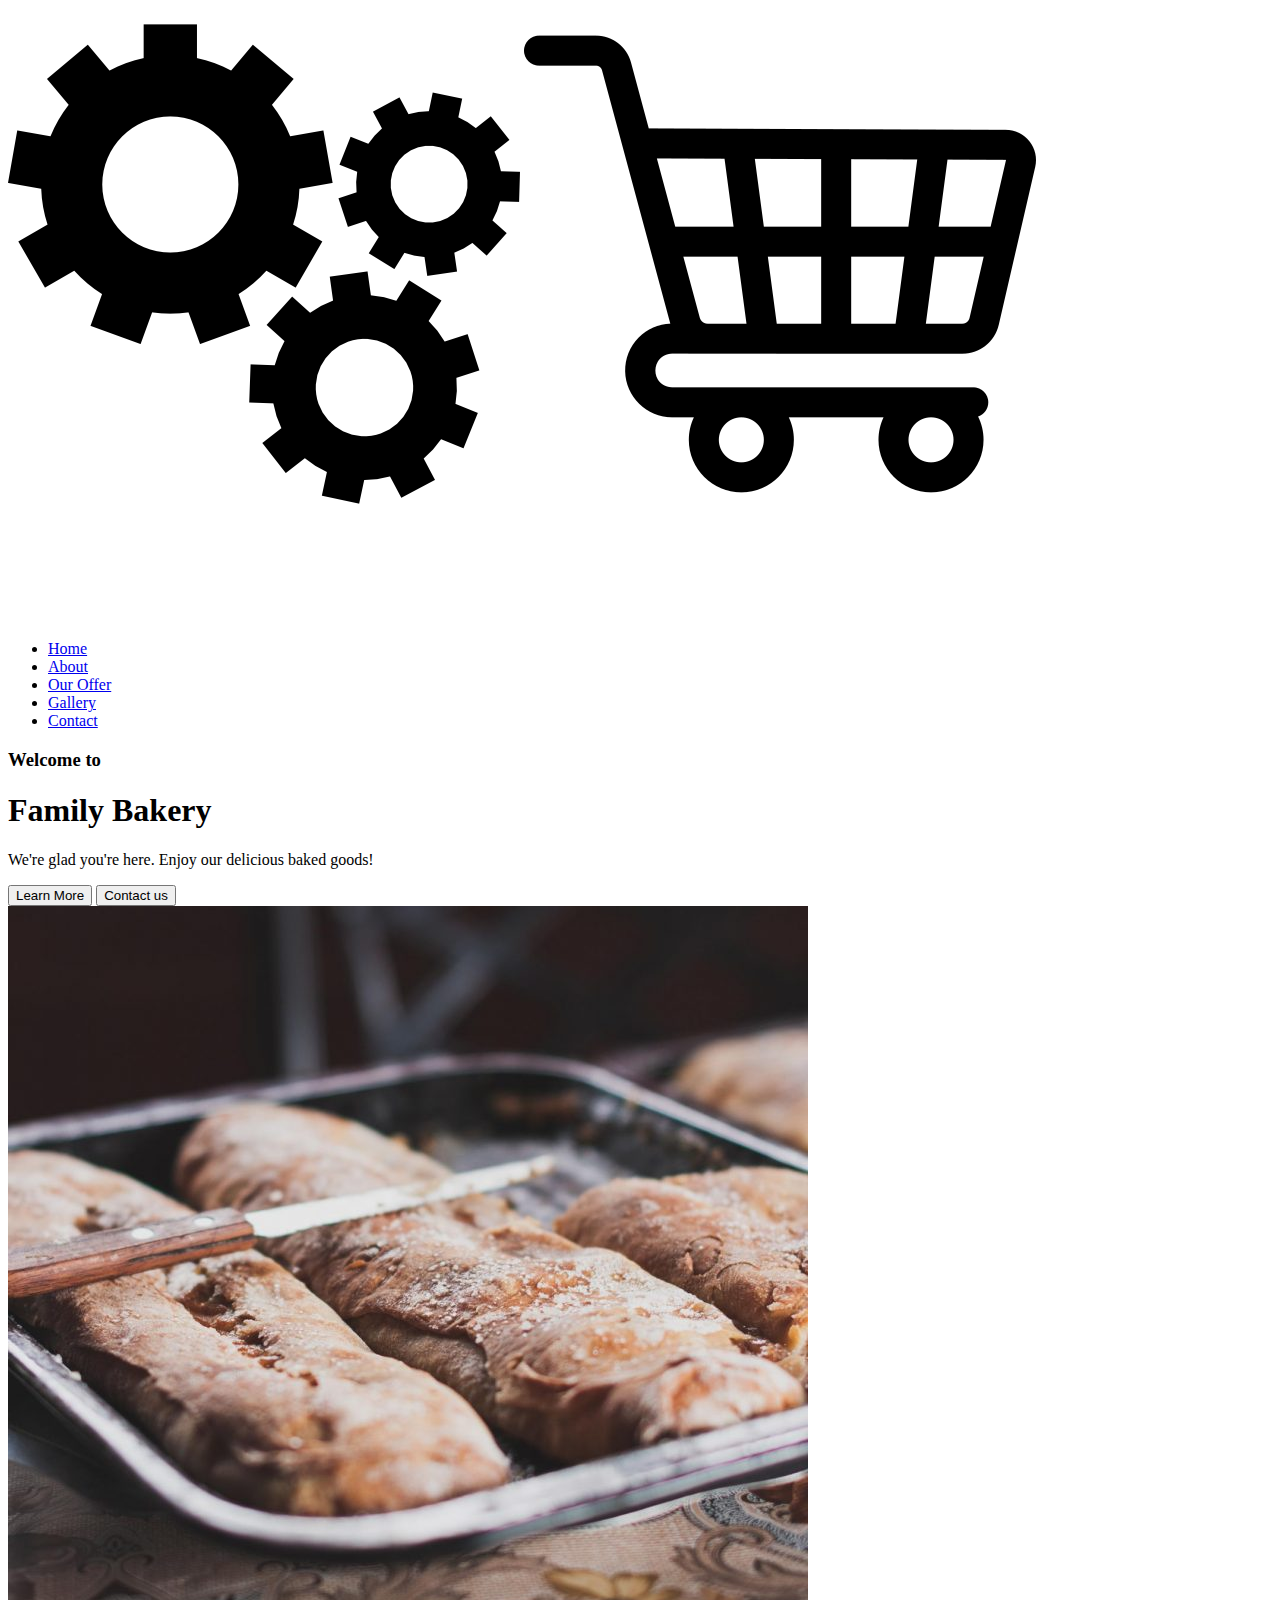
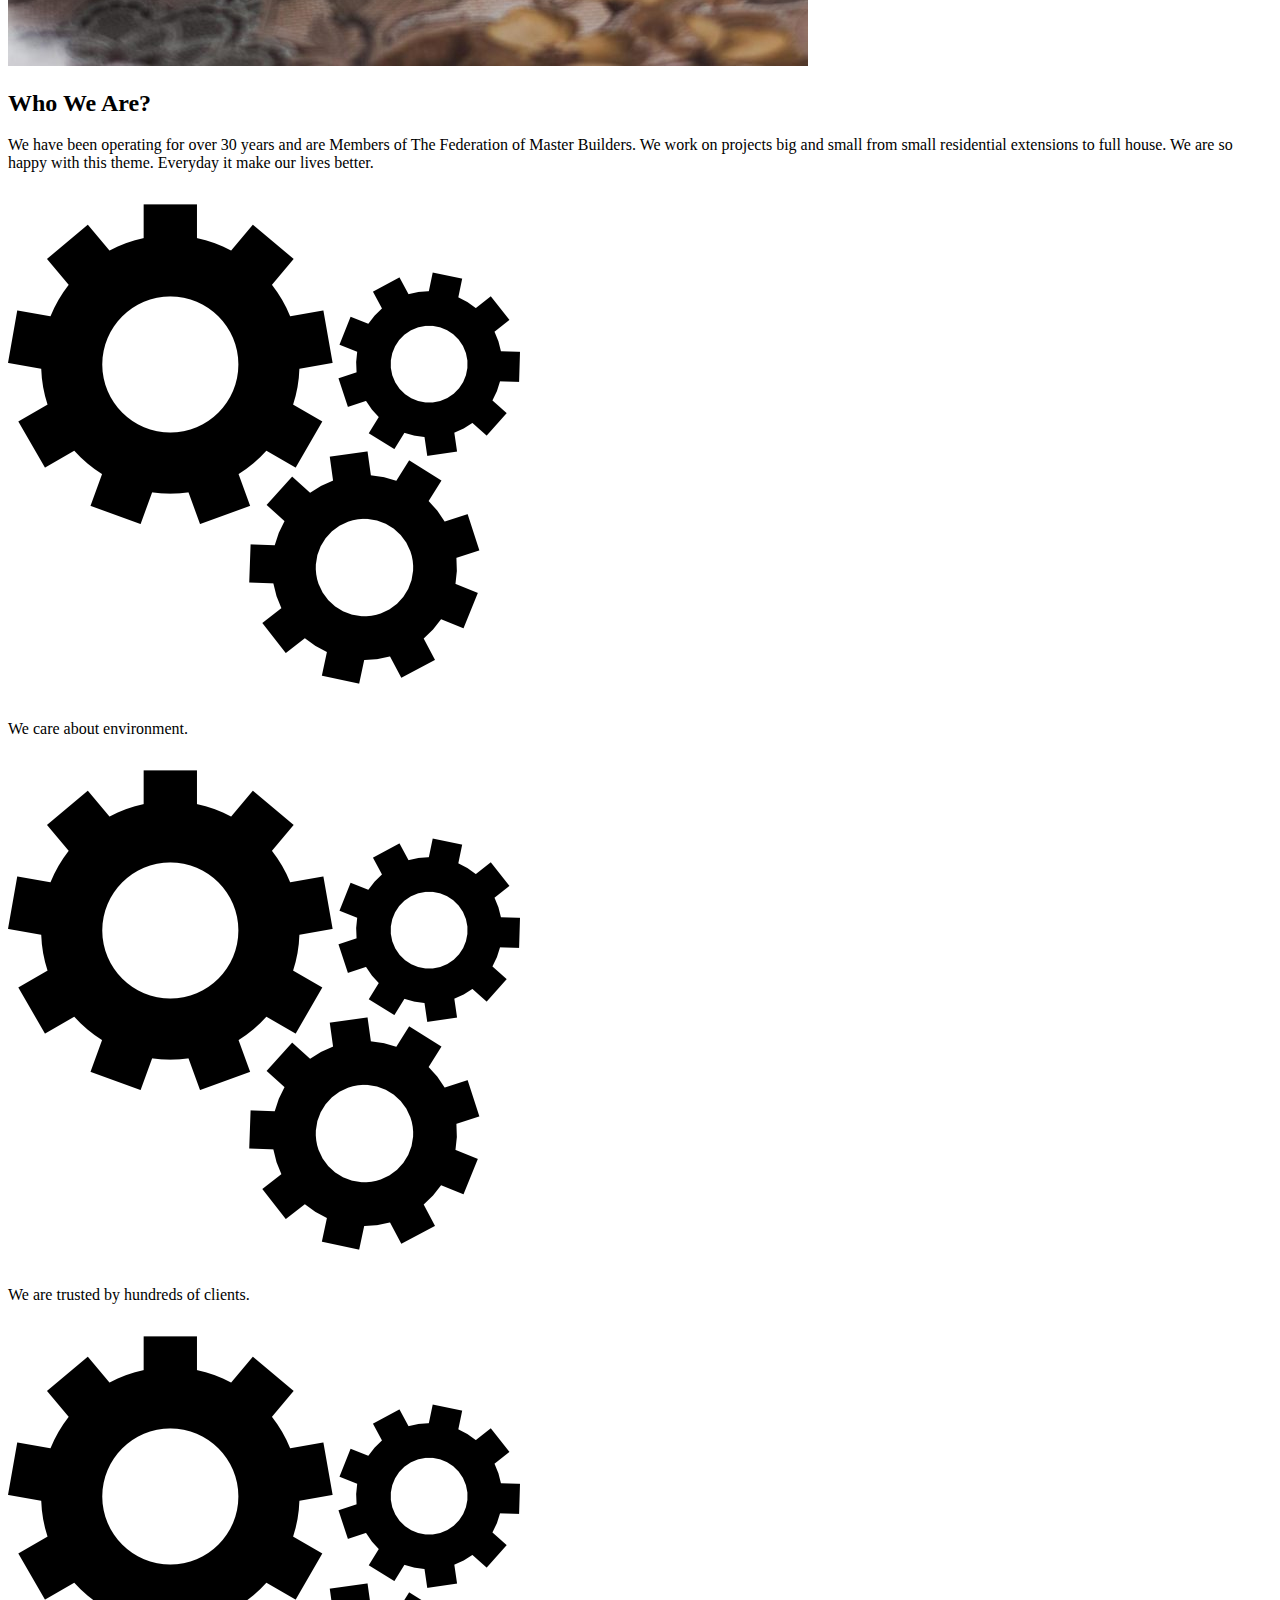
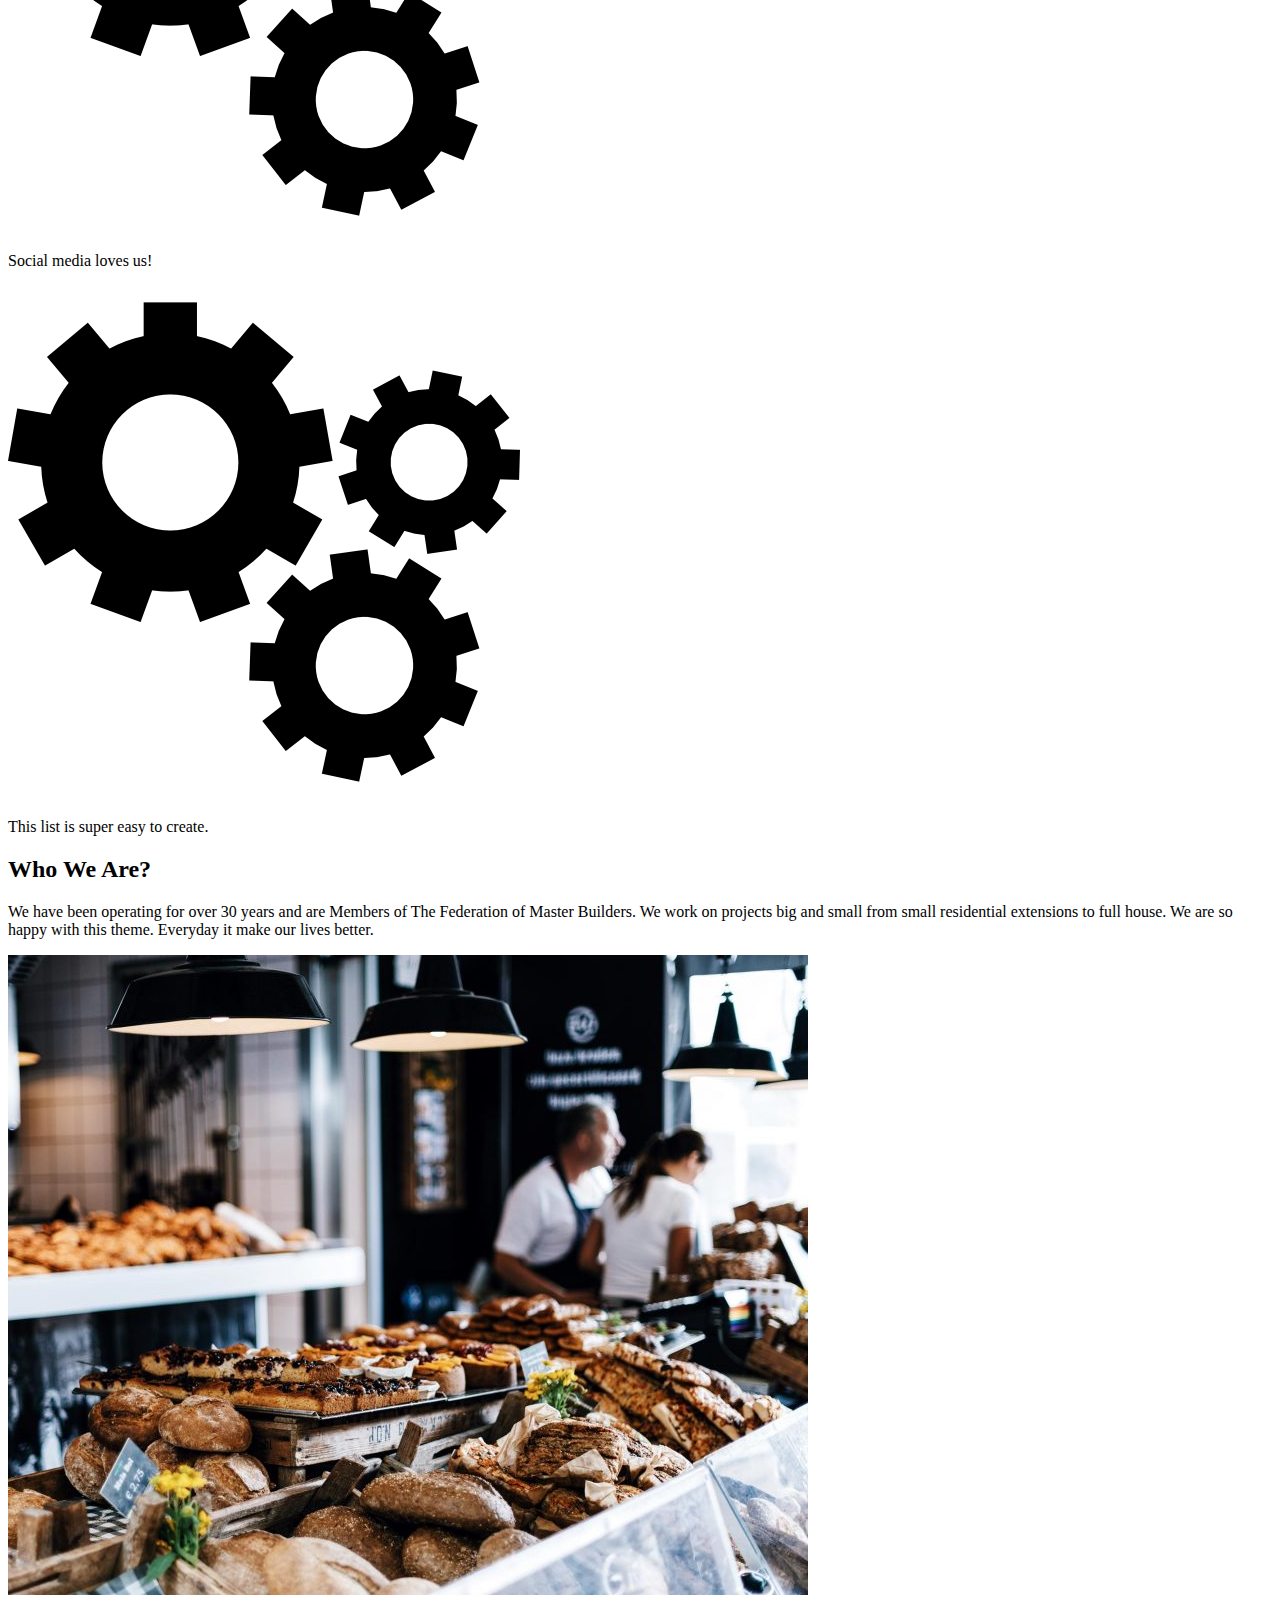
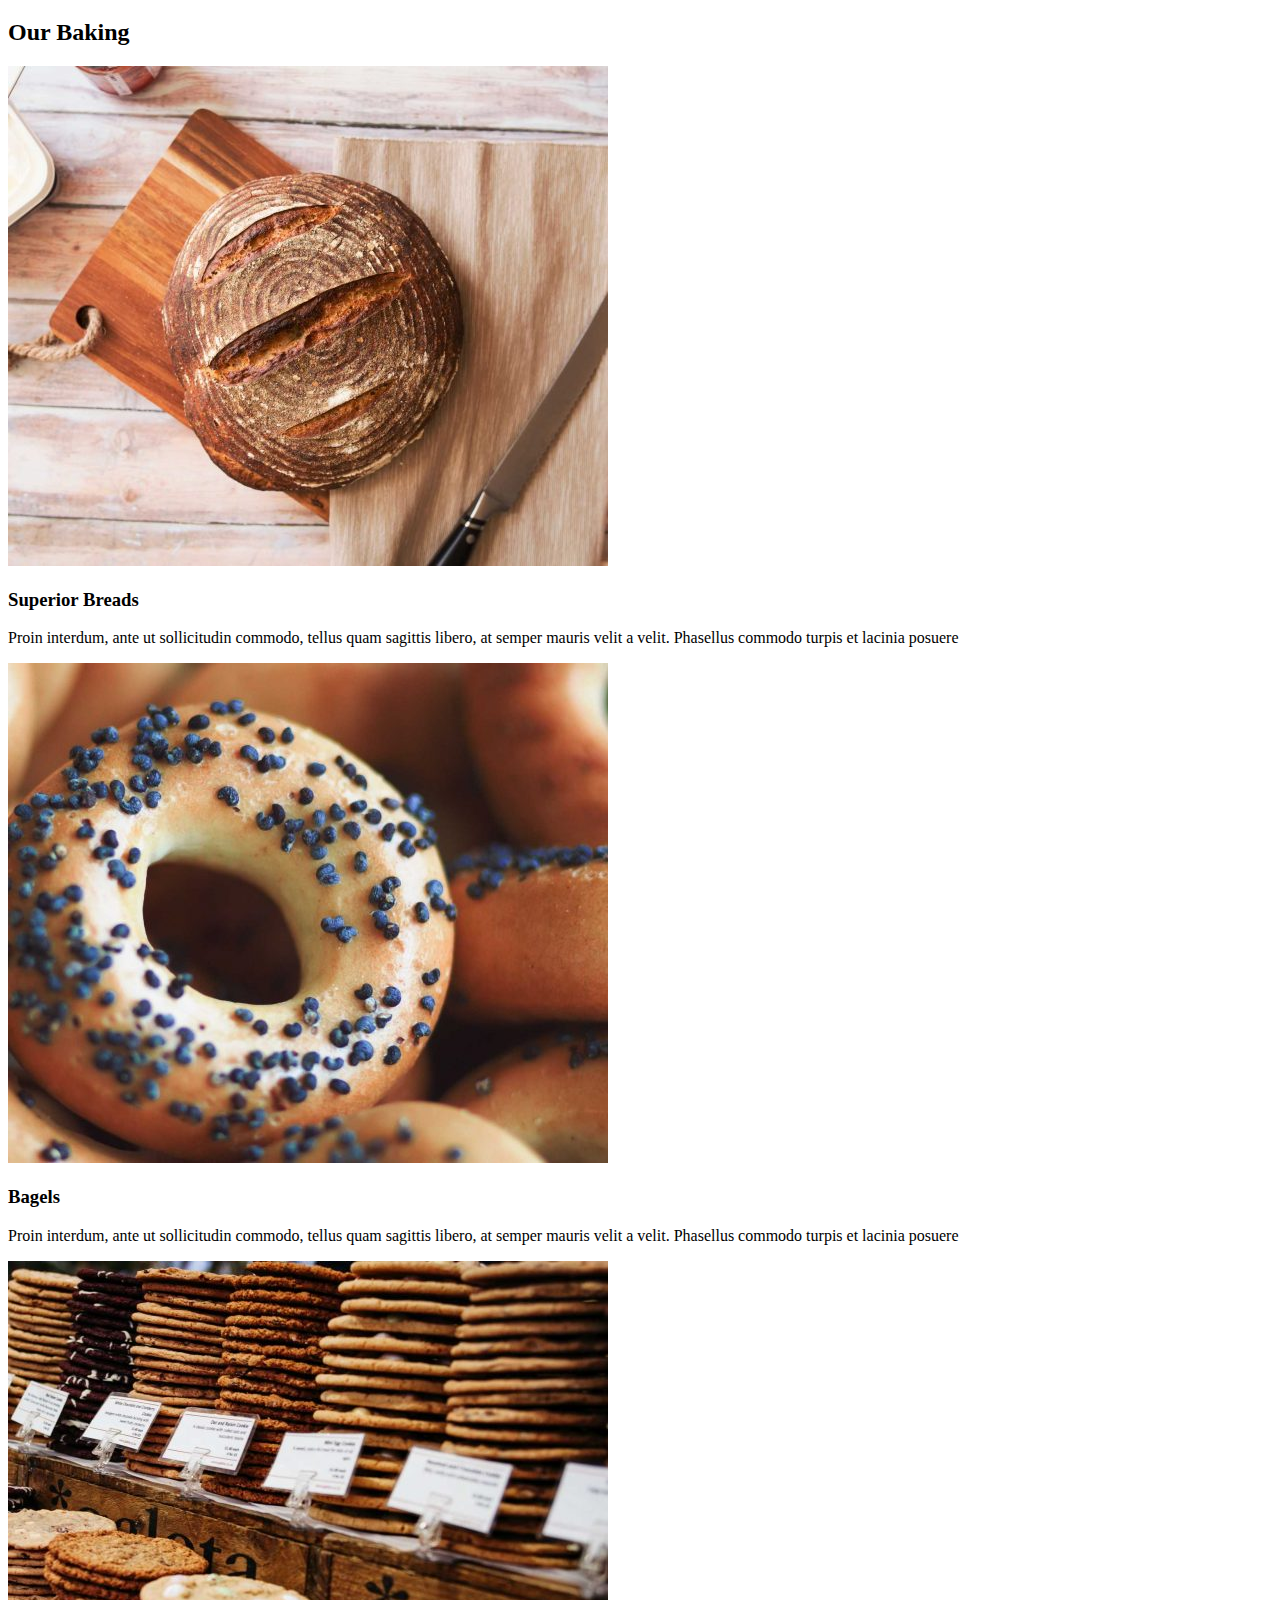
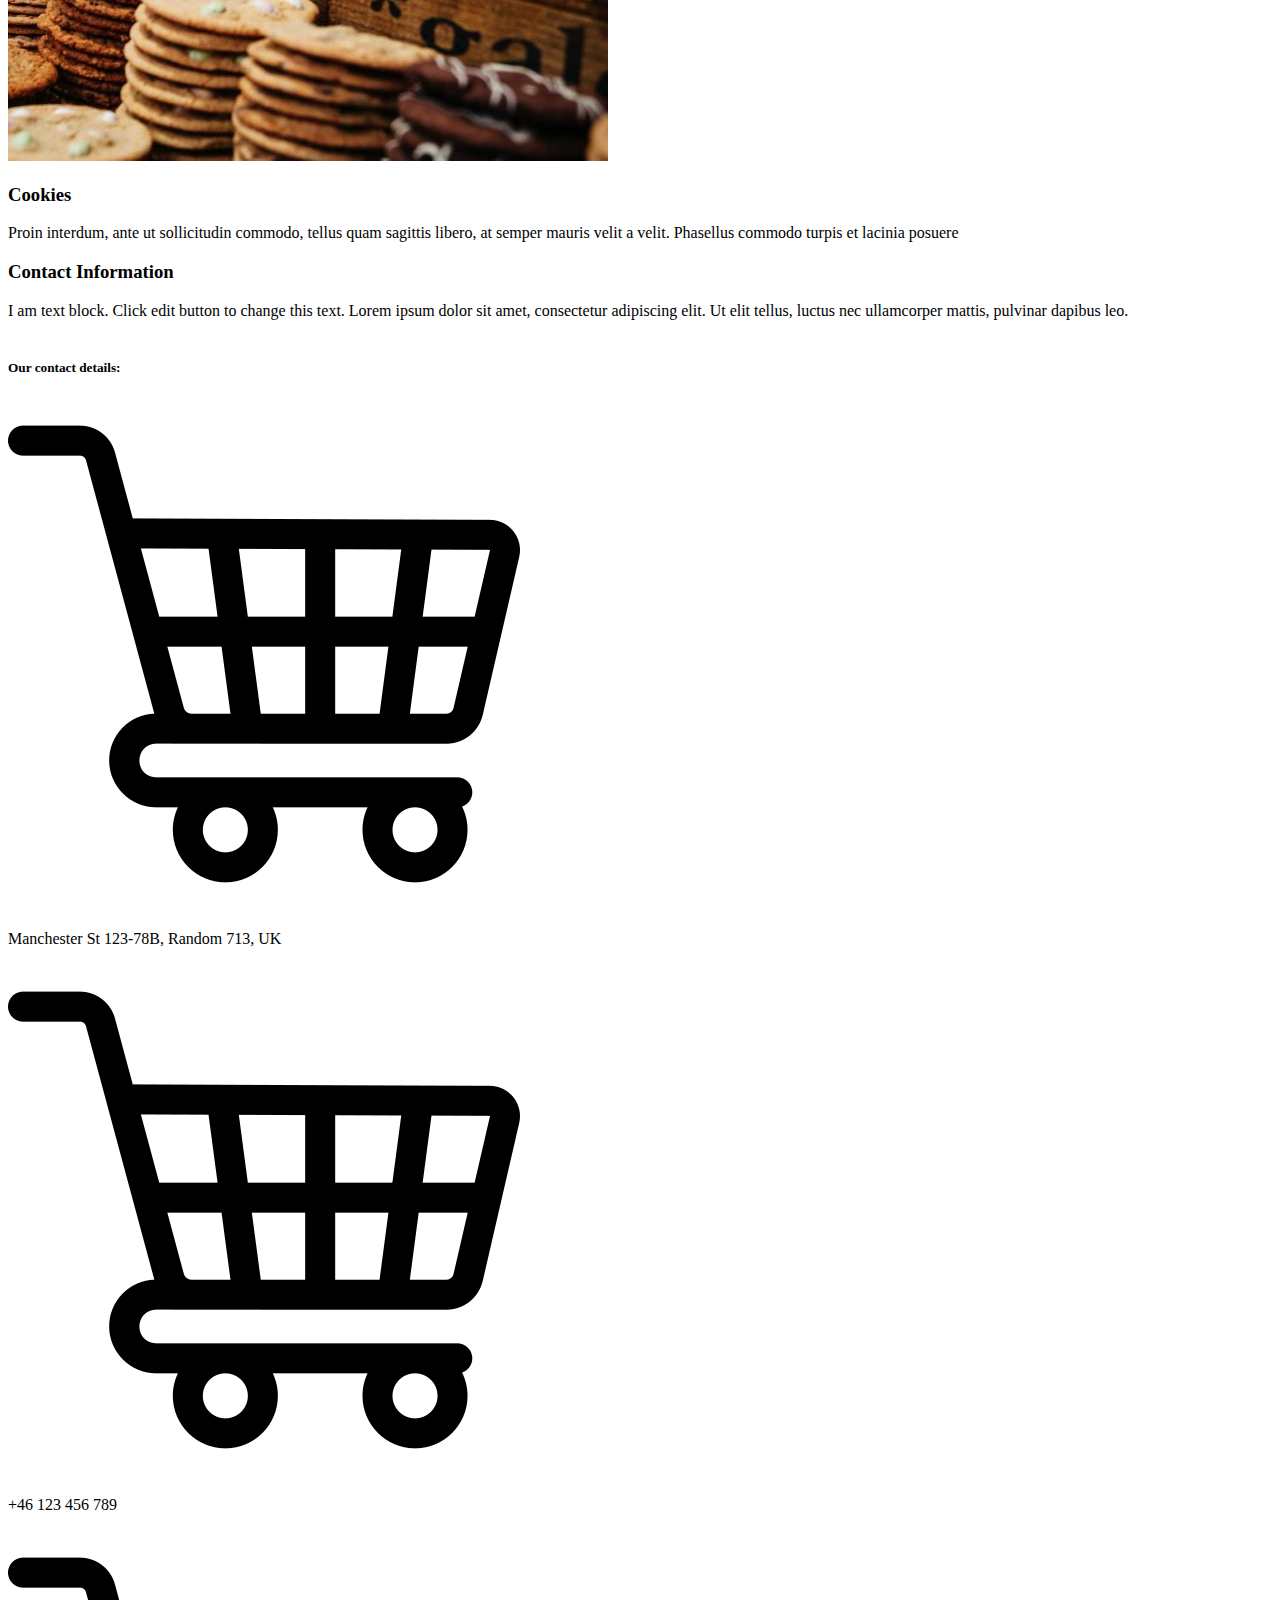
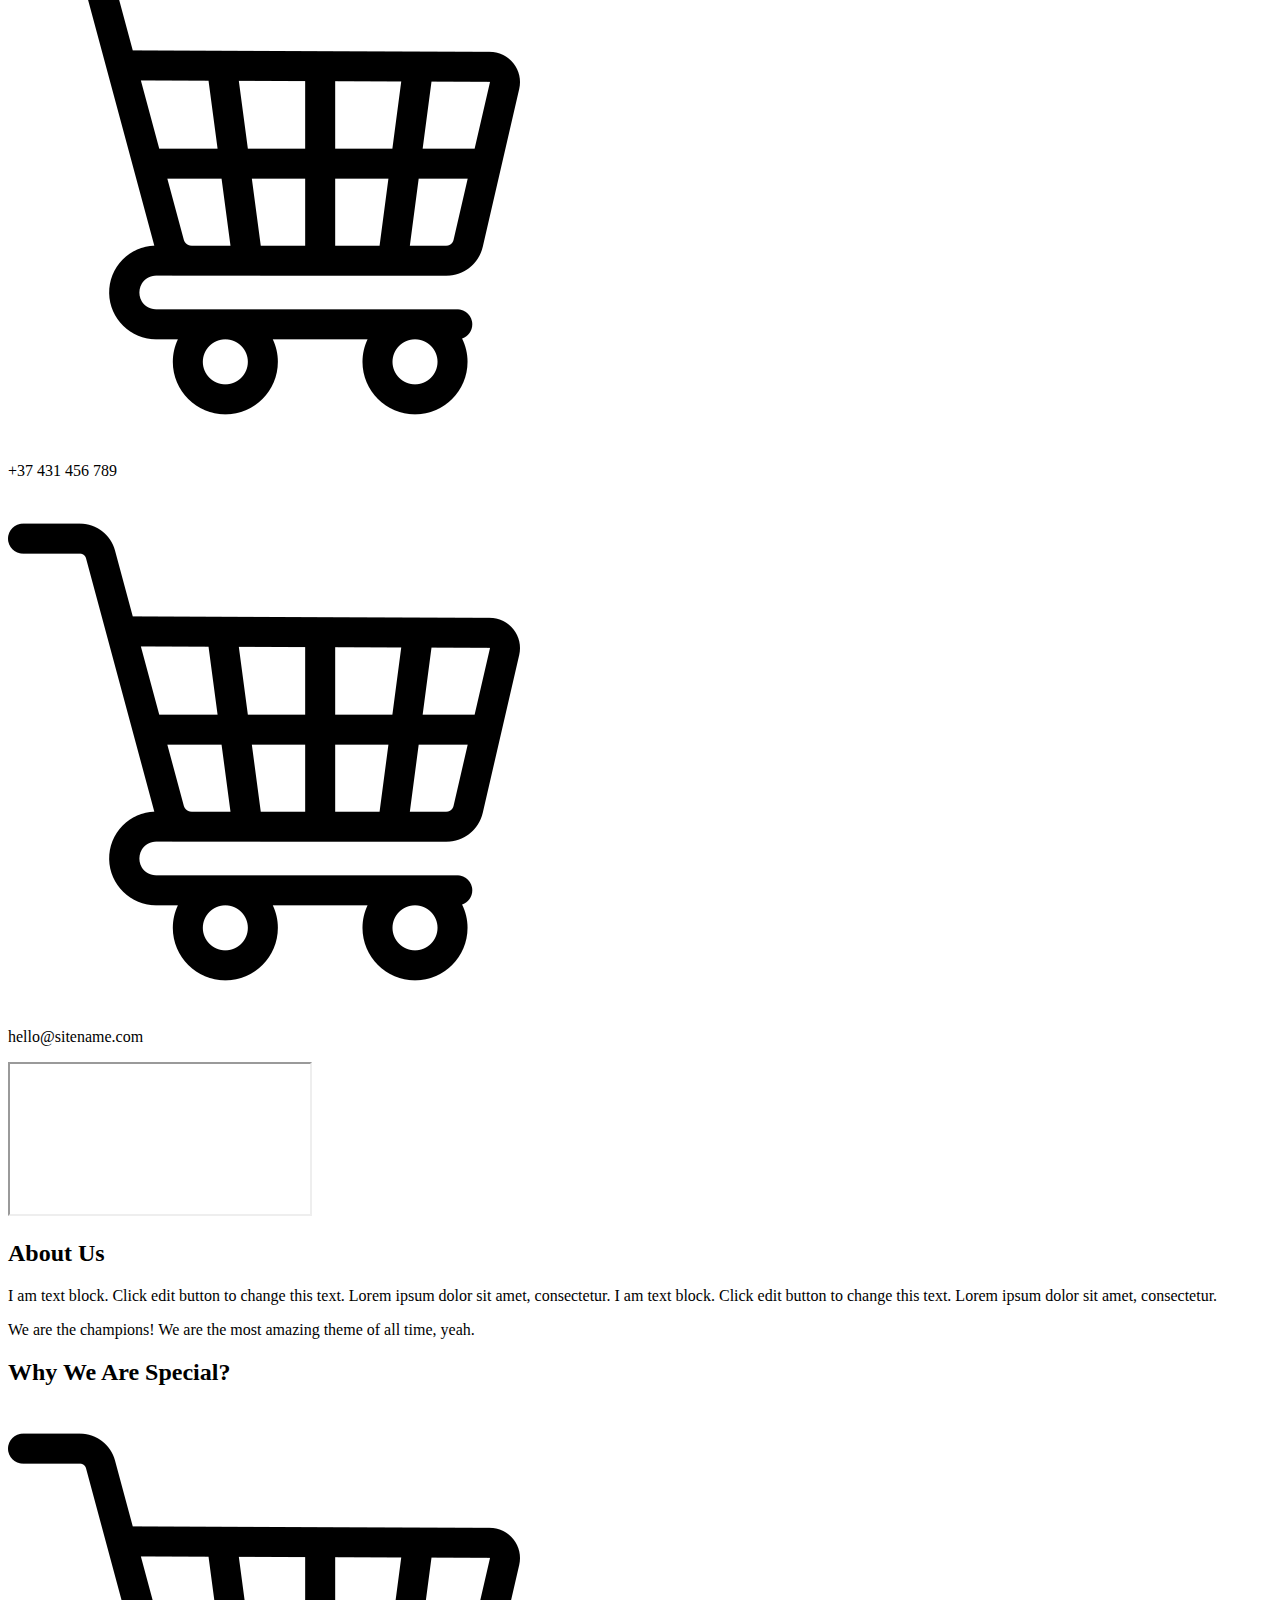
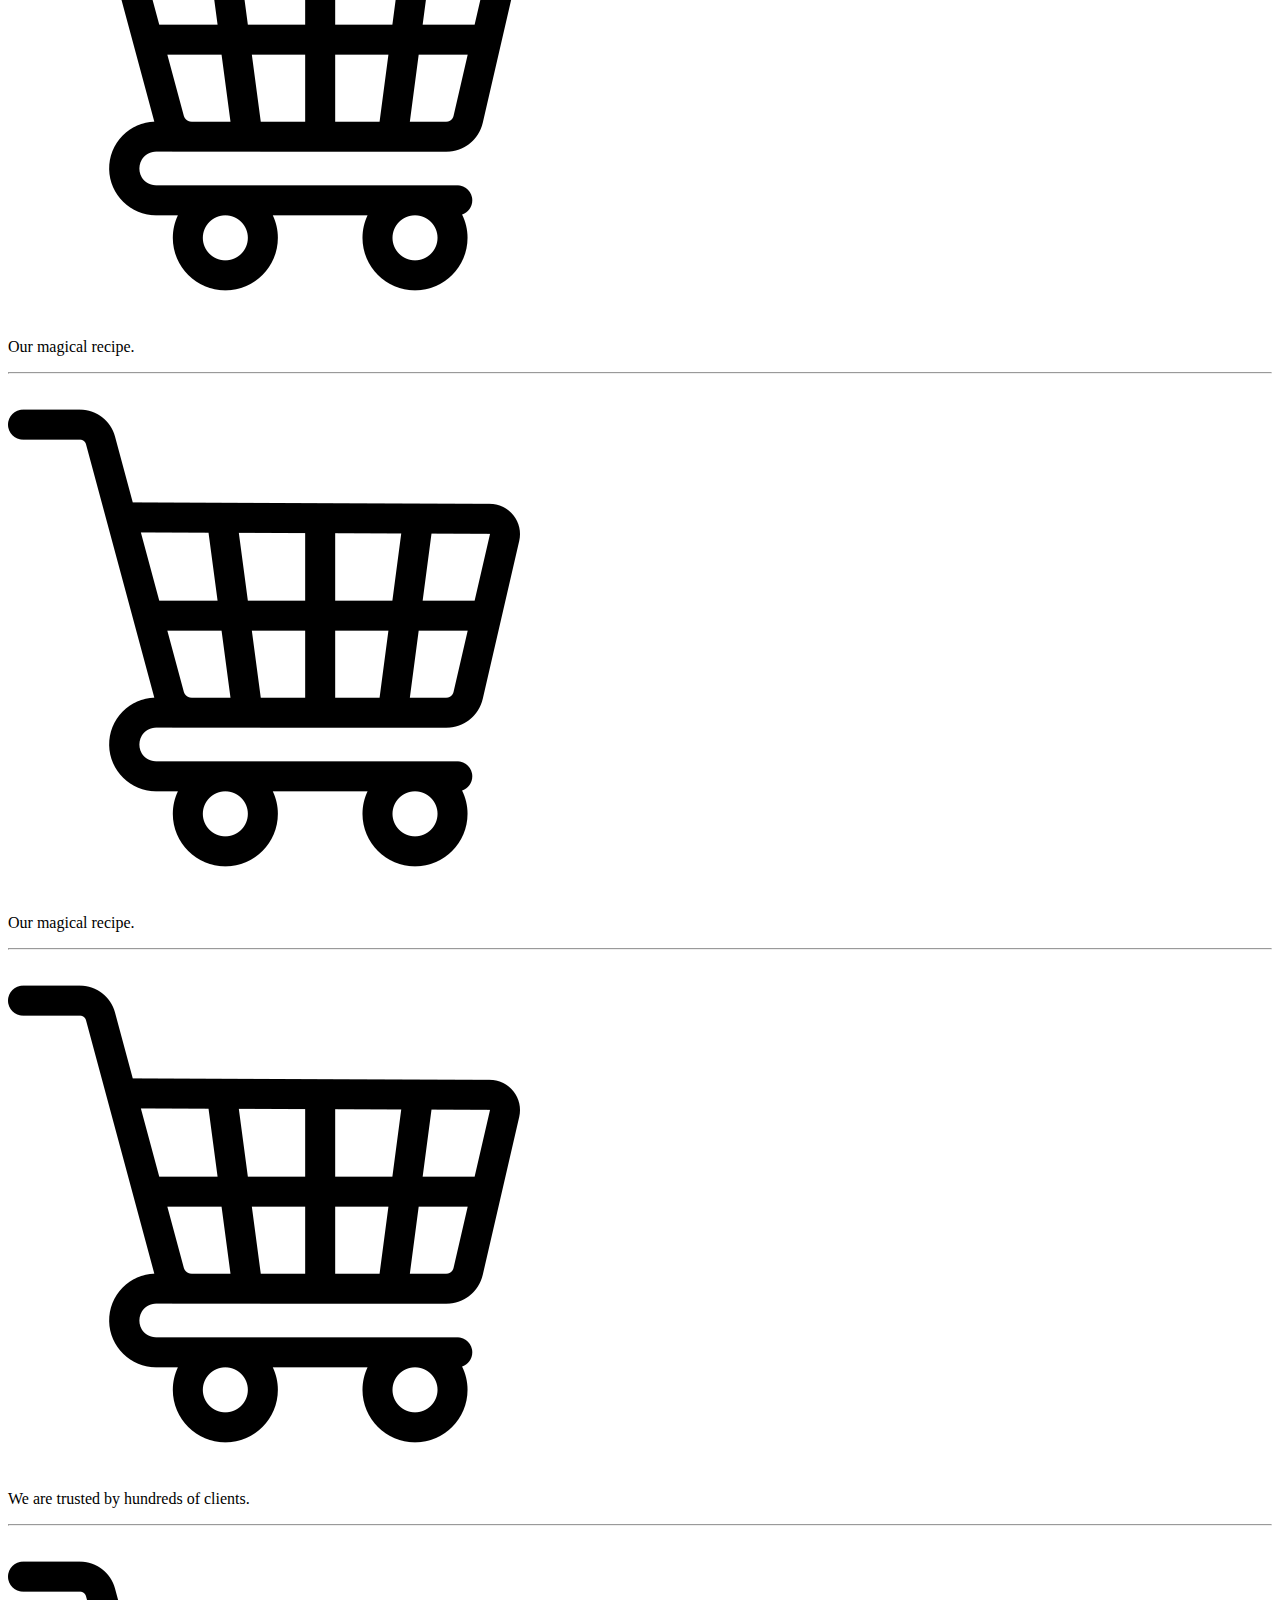
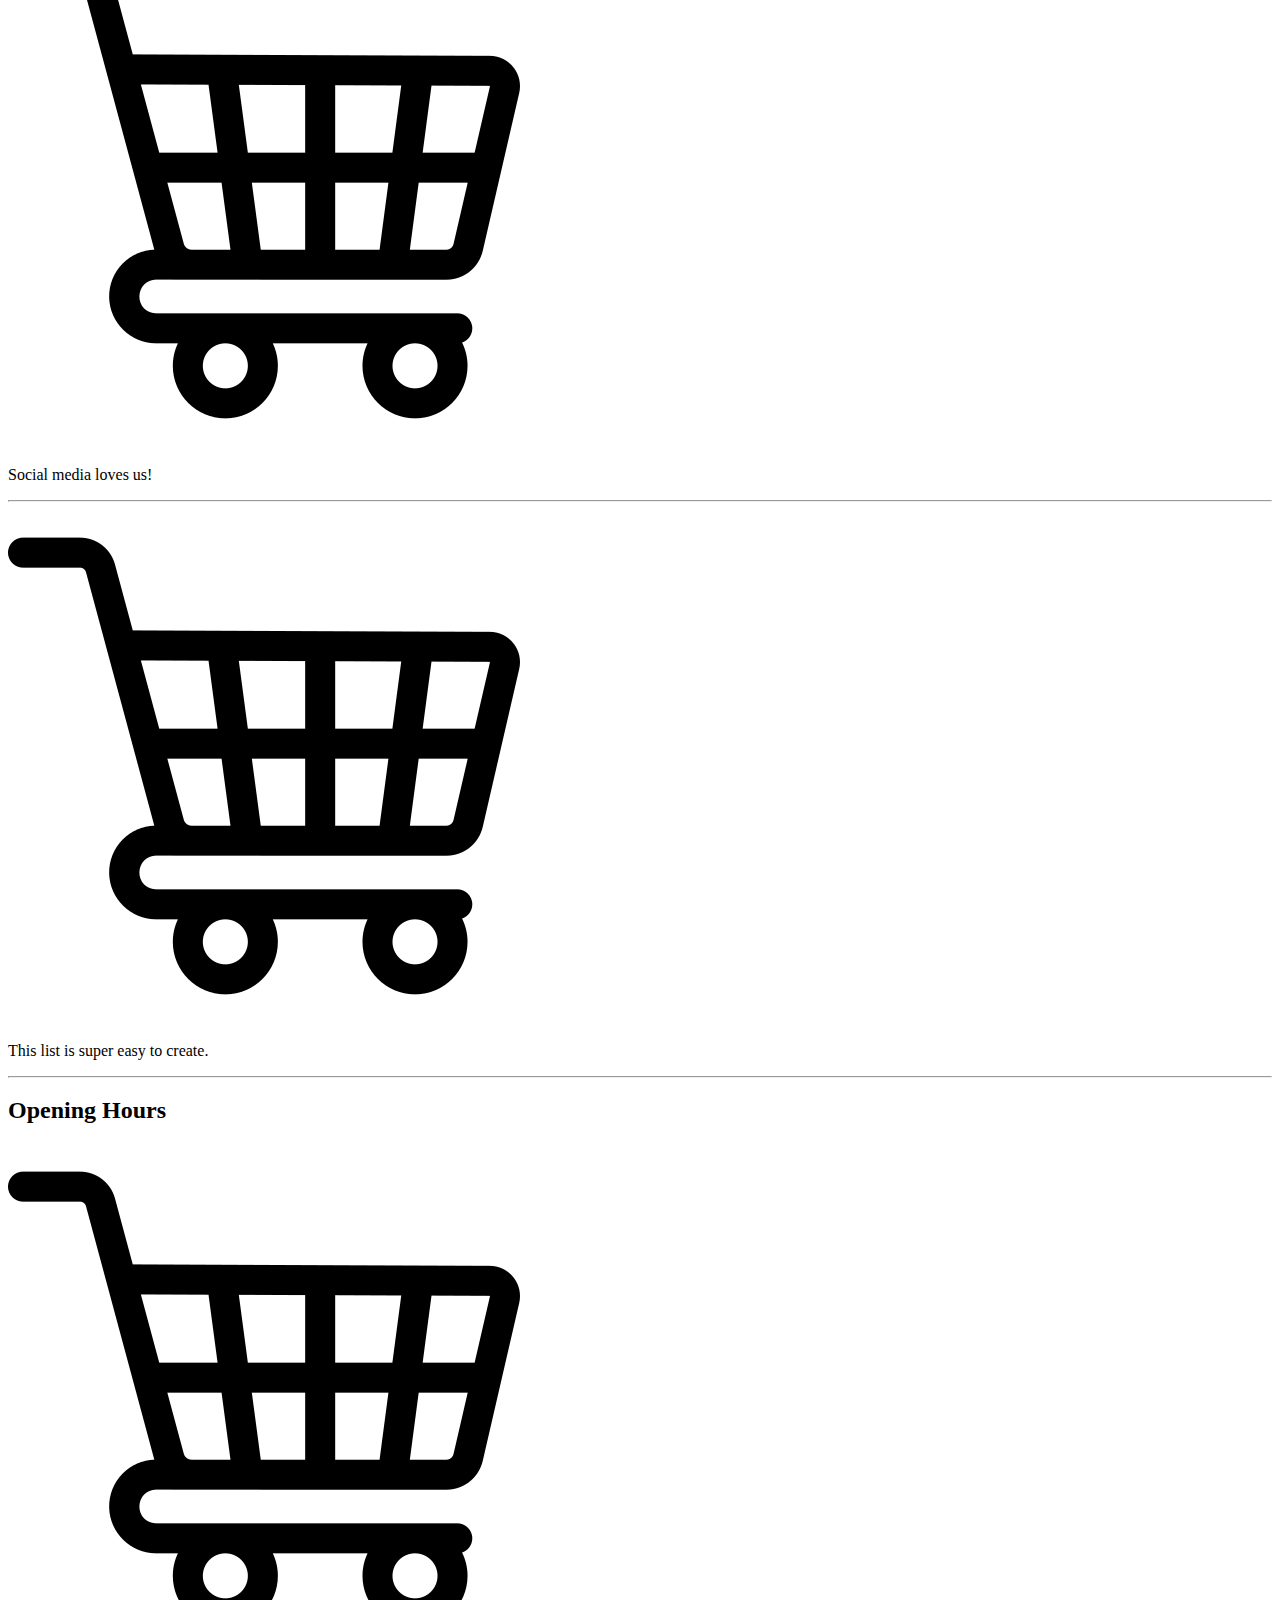
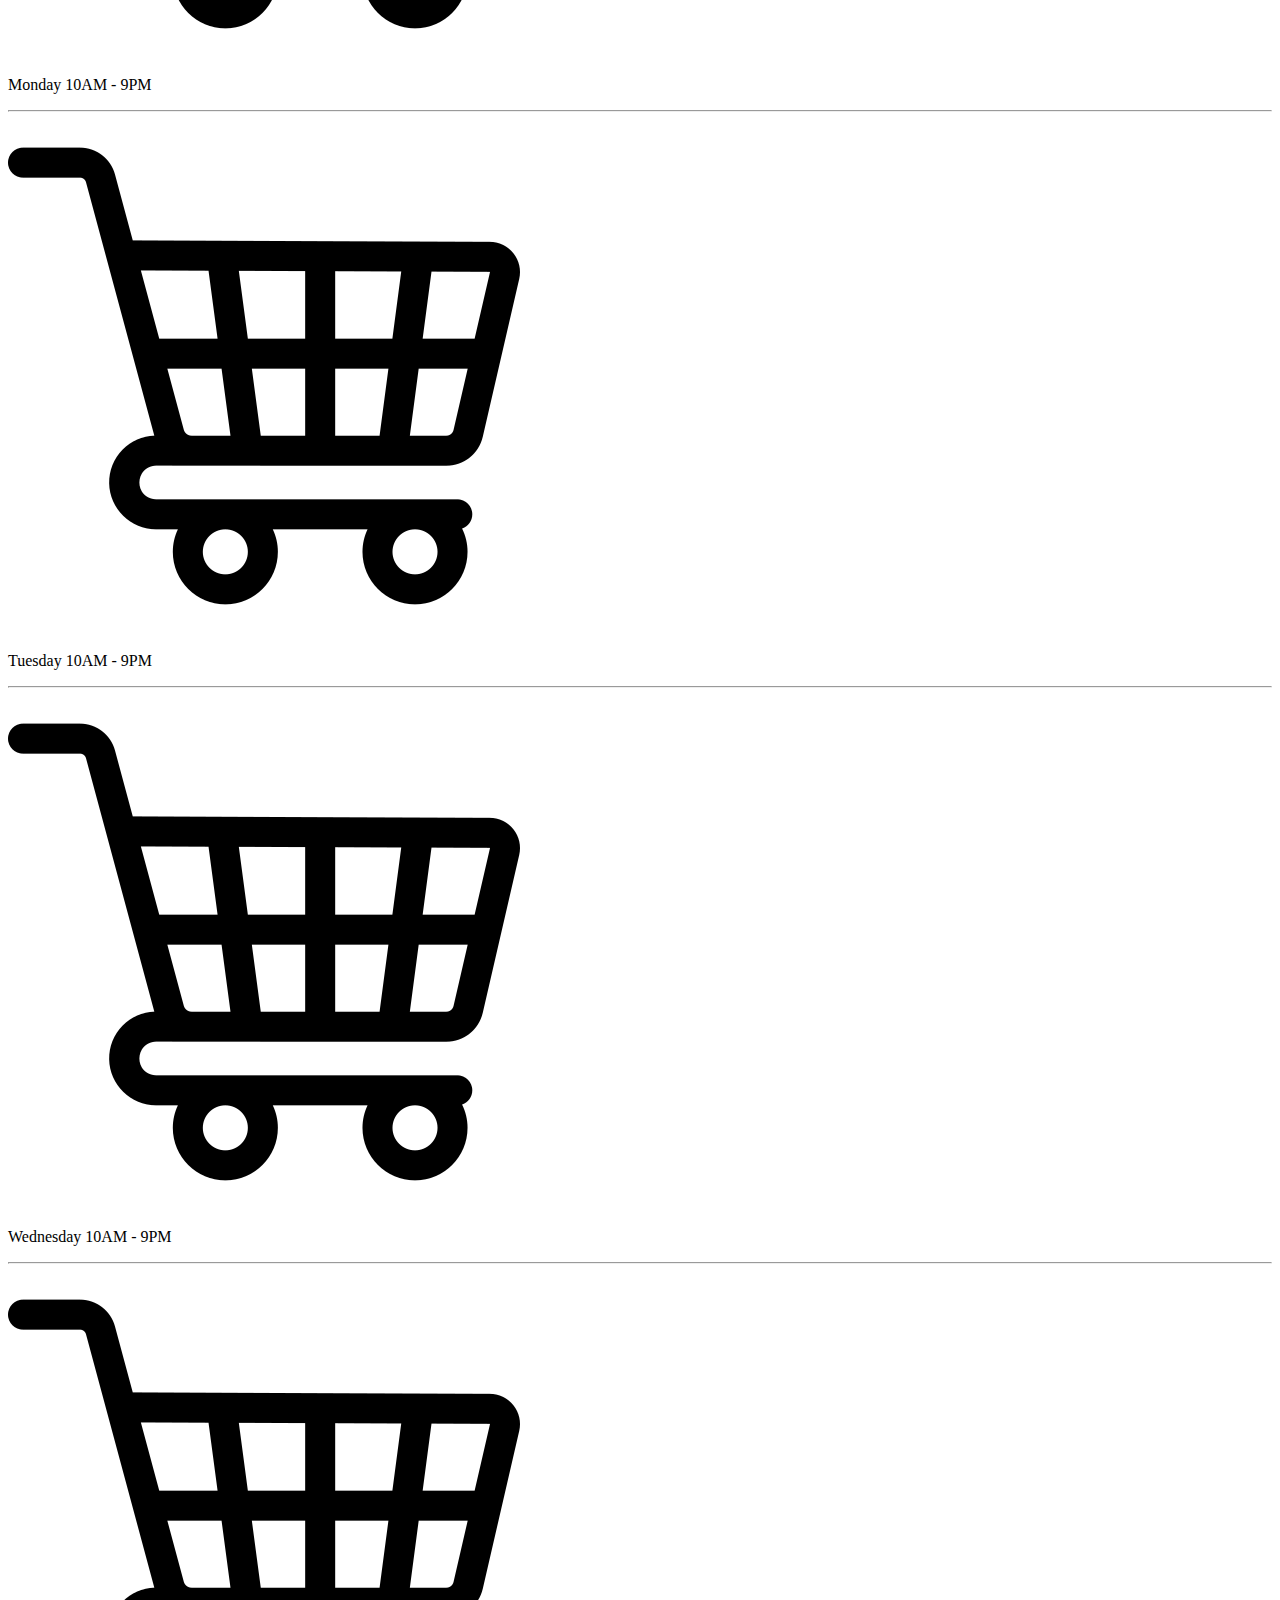
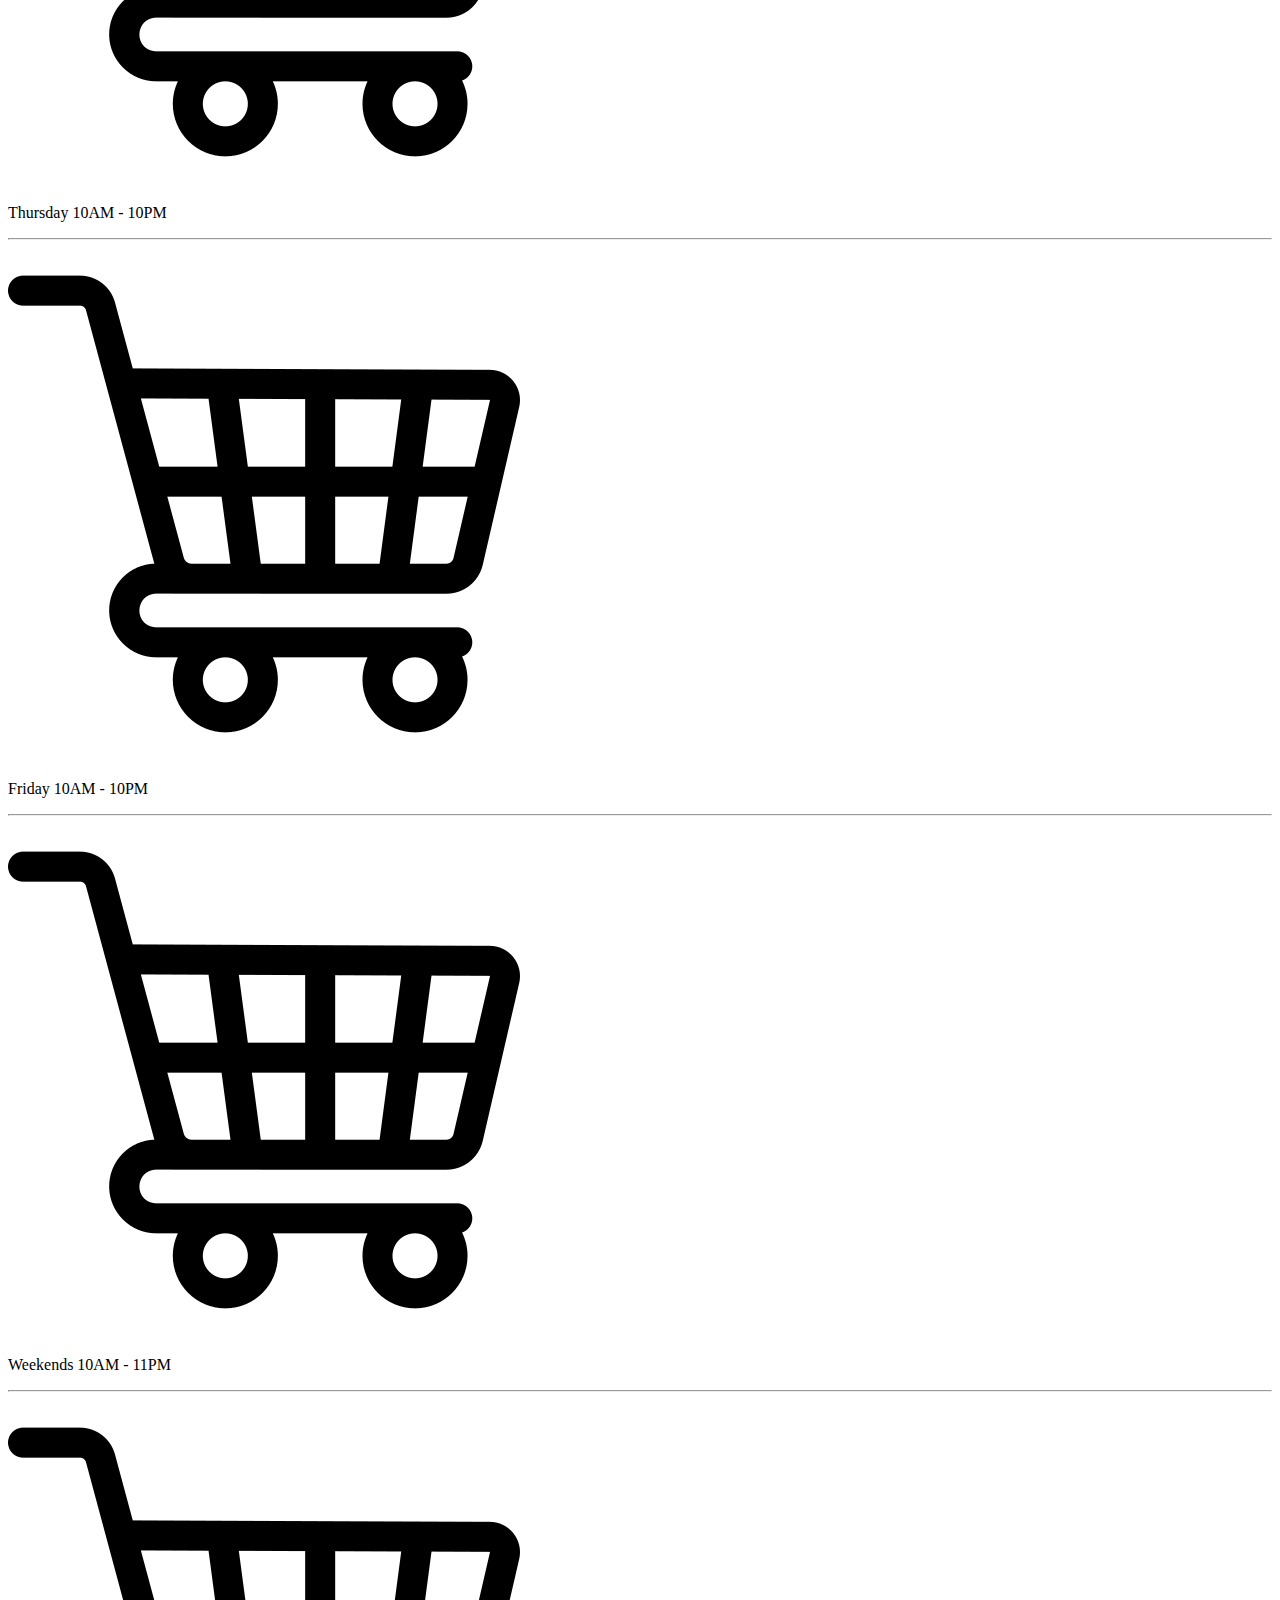
==== Bakery-Site/index.html @ 46852e01 "index.html created" ====
<!DOCTYPE html>
<html>
    <head>
        <meta charset="UTF-8">
        <link rel="stylesheet" href="https://cdnjs.cloudflare.com/ajax/libs/font-awesome/6.5.2/css/all.min.css" integrity="sha512-SnH5WK+bZxgPHs44uWIX+LLJAJ9/2PkPKZ5QiAj6Ta86w+fsb2TkcmfRyVX3pBnMFcV7oQPJkl9QevSCWr3W6A==" crossorigin="anonymous" referrerpolicy="no-referrer" />
        <link rel="preconnect" href="https://fonts.googleapis.com">
        <link rel="preconnect" href="https://fonts.gstatic.com" crossorigin>
        <link href="https://fonts.googleapis.com/css2?family=Alegreya+Sans:ital,wght@0,100;0,300;0,400;0,500;0,700;0,800;0,900;1,100;1,300;1,400;1,500;1,700;1,800;1,900&family=Alegreya:ital,wght@0,400..900;1,400..900&display=swap" rel="stylesheet">
        <link rel="preconnect" href="https://fonts.googleapis.com">
        <link rel="preconnect" href="https://fonts.gstatic.com" crossorigin>
        <link href="https://fonts.googleapis.com/css2?family=Alegreya:ital,wght@0,400..900;1,400..900&display=swap" rel="stylesheet">
        <link rel="stylesheet" type="text/css" href="style.css">
    </head>
    <body>
        
        <div class="settings">
            <img src="Images/mechanical-gears-.png" alt="settings">
            <img src="Images/shopping-cart.png" alt="">
        </div>
        <div class="navbar">
            <img src="Images/bakery-light-1.png" alt="Bakery logo">
            <ul>
                <li><a href="#">Home</a></li>
                <li><a href="#about_section">About</a></li>
                <li><a href="#content_section">Our Offer</a></li>
                <li><a href="#baking_section">Gallery</a></li>
                <li><a href="#contact_section">Contact</a></li>
            </ul>
        </div>
        <div class="welcome">
            <h3>Welcome to</h3>
            <h1>Family Bakery</h1>
            <p>We're glad you're here. Enjoy our delicious baked goods!</p>
            <div class="buttons">
                <button>Learn More</button>
                <button>Contact us</button>
            </div>
        </div>

    <div class="parent">
        <div class="container1" id="about_section">
            <img src="Images/alexandru-stavrica-170390-800x760.jpg" alt="photo1">
            <div class="divWhoWeAre">
                <h2>Who We Are?</h2>
                <p>
                    We have been operating for over 30 years and are Members of The Federation of Master Builders. We work on projects big and small from small residential extensions to full house. We are so happy with this theme. Everyday it make our lives better.
                </p>
                <div class="divWhoWeAre_list">
                    <img src="Images/mechanical-gears-.png" alt="">
                    <p>We care about environment.</p>
                </div>
                <div class="divWhoWeAre_list">
                    <img src="Images/mechanical-gears-.png" alt="">
                    <p>We are trusted by hundreds of clients.</p>
                </div>
                <div class="divWhoWeAre_list">
                    <img src="Images/mechanical-gears-.png" alt="">
                    <p>Social media loves us!</p>
                </div>
                <div class="divWhoWeAre_list">
                    <img src="Images/mechanical-gears-.png" alt="">
                    <p>This list is super easy to create.</p>
                </div>
            </div>
        </div>
        
    </div>
    
    <div class="parent">
        <div class="container1">
            <div class="divWhoWeAre">
                <h2>Who We Are?</h2>
                <p>
                    We have been operating for over 30 years and are Members of The Federation of Master Builders. We work on projects big and small from small residential extensions to full house. We are so happy with this theme. Everyday it make our lives better.
                </p>
            </div>
            <img src="Images/full-2-800x640.jpg" alt="photo2">                      
        </div>
    </div>


    <div class="ourBaking" id="baking_section">
        <h2>Our Baking</h2>

        <div class="container">
            <img src="Images/photo1.jpg" alt="">
            <h3>Superior Breads</h3>
            <p>Proin interdum, ante ut sollicitudin commodo, tellus quam sagittis libero, at semper mauris velit a velit. Phasellus commodo turpis et lacinia posuere</p>
        </div>
        <div class="container">
            <img src="Images/photo2.jpg" alt="">
            <h3>Bagels</h3>
            <p>Proin interdum, ante ut sollicitudin commodo, tellus quam sagittis libero, at semper mauris velit a velit. Phasellus commodo turpis et lacinia posuere</p>
        </div>
        <div class="container">
            <img src="Images/photo3.jpg" alt="">
            <h3>Cookies</h3>
            <p>Proin interdum, ante ut sollicitudin commodo, tellus quam sagittis libero, at semper mauris velit a velit. Phasellus commodo turpis et lacinia posuere</p>
        </div>
    </div>

    <div class="contactContainer" id="contact_section">
        <div class="contacvtInformation">
            <h3>Contact Information</h3>
            <p style="margin-bottom: 40px;">I am text block. Click edit button to change this text. Lorem ipsum dolor sit amet, consectetur adipiscing elit. Ut elit tellus, luctus nec ullamcorper mattis, pulvinar dapibus leo.</p>
            <h5>Our contact details:</h5>

            <div class="contactDetails">
                <img src="Images/shopping-cart.png" alt="">
                <p>Manchester St 123-78B, Random 713, UK</p>
            </div>

            <div class="contactDetails">
                <img src="Images/shopping-cart.png" alt="">
                <p>+46 123 456 789</p>
            </div>
            
            <div class="contactDetails">
                <img src="Images/shopping-cart.png" alt="">
                <p>+37 431 456 789</p>
            </div>

            <div class="contactDetails">
                <img src="Images/shopping-cart.png" alt="">
                <p>hello@sitename.com</p>
            </div>
        </div>
        <iframe src="https://www.google.com/maps/embed?pb=!1m14!1m8!1m3!1d9524.362081248702!2d-2.2704474!3d53.4647398!3m2!1i1024!2i768!4f13.1!3m3!1m2!1s0x487bae03133a6f77%3A0x57f1e72a0a0d51ab!2s123%20Manchester%20St%2C%20Old%20Trafford%2C%20Stretford%2C%20Manchester%2C%20UK!5e0!3m2!1sen!2suk!4v1640742155375!5m2!1sen!2suk" 
            allowfullscreen="" loading="lazy"></iframe>
    </div>

    <div class="outerContainer" id="content_section">
        <div class="about">
            <h2>About Us</h2>
            <p>I am text block. Click edit button to change this text. Lorem ipsum dolor sit amet, consectetur. I am text block. Click edit button to change this text. Lorem ipsum dolor sit amet, consectetur.</p>
            <p>We are the champions! We are the most amazing theme of all time, yeah.</p>
        </div>

        <div class="about">
            <h2>Why We Are Special?</h2>
            <div class="options">
                <img src="Images/shopping-cart.png" alt="">
                <p>Our magical recipe.</p>
            </div>
            <hr>
            <div class="options">
                <img src="Images/shopping-cart.png" alt="">
                <p>Our magical recipe.</p>
            </div>
            <hr>
            <div class="options">
                <img src="Images/shopping-cart.png" alt="">
                <p>We are trusted by hundreds of clients.</p>
            </div>
            <hr>
            <div class="options">
                <img src="Images/shopping-cart.png" alt="">
                <p>Social media loves us!</p>
            </div>
            <hr>

            <div class="options">
                <img src="Images/shopping-cart.png" alt="">
                <p>This list is super easy to create.</p>
            </div>
            <hr>
        </div>

        <div class="about">
            <h2>Opening Hours</h2>
            <div class="options">
                <img src="Images/shopping-cart.png" alt="">
                <p>Monday 10AM - 9PM</p>
            </div>
            <hr>
            <div class="options">
                <img src="Images/shopping-cart.png" alt="">
                <p>Tuesday 10AM - 9PM</p>
            </div>
            <hr>
            <div class="options">
                <img src="Images/shopping-cart.png" alt="">
                <p>Wednesday 10AM - 9PM</p>
            </div>
            <hr>
            <div class="options">
                <img src="Images/shopping-cart.png" alt="">
                <p>Thursday 10AM - 10PM</p>
            </div>
            <hr>
            <div class="options">
                <img src="Images/shopping-cart.png" alt="">
                <p>Friday 10AM - 10PM</p>
            </div>
            <hr>
            <div class="options">
                <img src="Images/shopping-cart.png" alt="">
                <p>Weekends 10AM - 11PM</p>
            </div>
            <hr>
            <div class="options">
                <img src="Images/shopping-cart.png" alt="">
                <p>Monday 10AM - 9PM</p>
            </div>
            <hr>
        </div>
        <div class="about">
            <h2>Contact Details</h2>
            <p>+46 123 456 789</p>
        </div>
    </div>


    <div class="outer">
        <img src="Images/bakery-light-1.png" alt="">
        <p>Copyright 2022. All rights reserved.</p>
        <div class="links">
            <a href=""><i class="fa-brands fa-facebook"></i></a>
            <a href=""><i class="fa-brands fa-google-plus"></i></a>
            <a href=""><i class="fa-brands fa-linkedin"></i></a>
            <a href=""><i class="fa-brands fa-twitter"></i></a>
        </div>
    </div>

    </body>
</html>
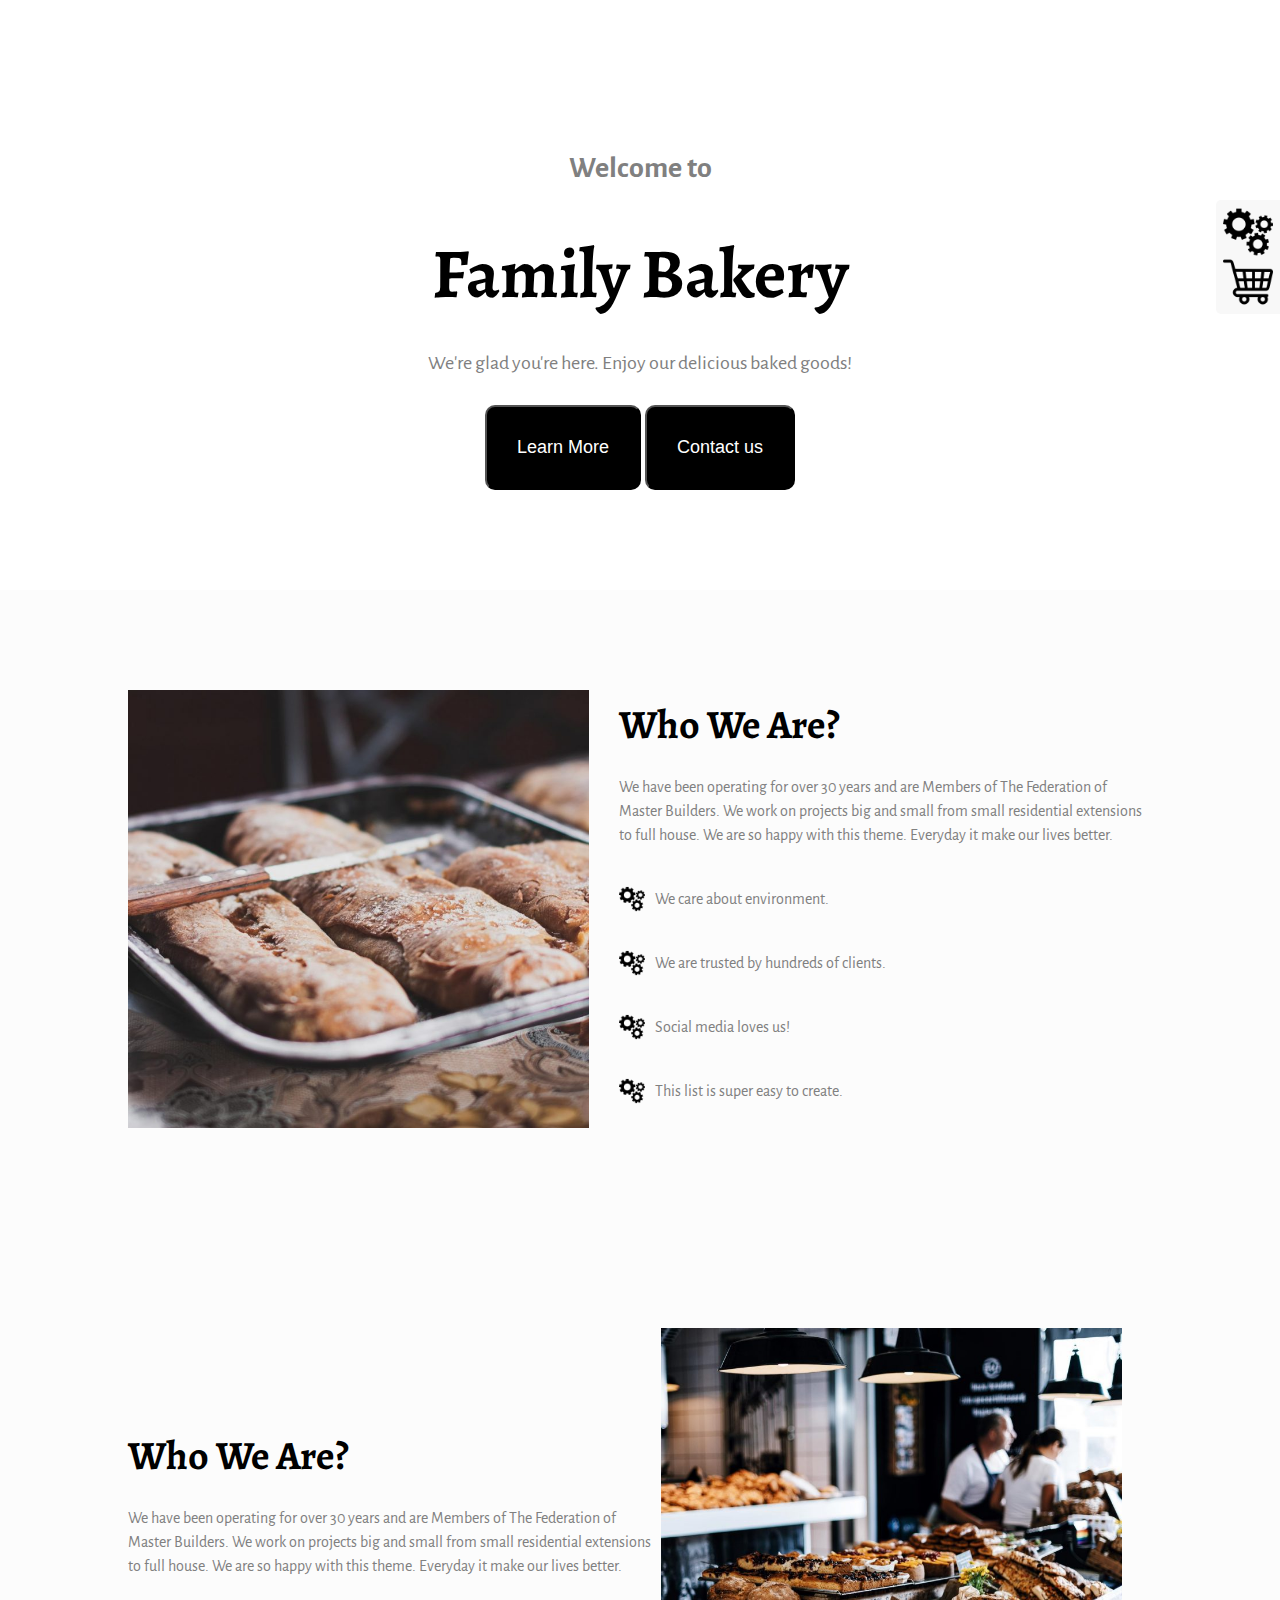
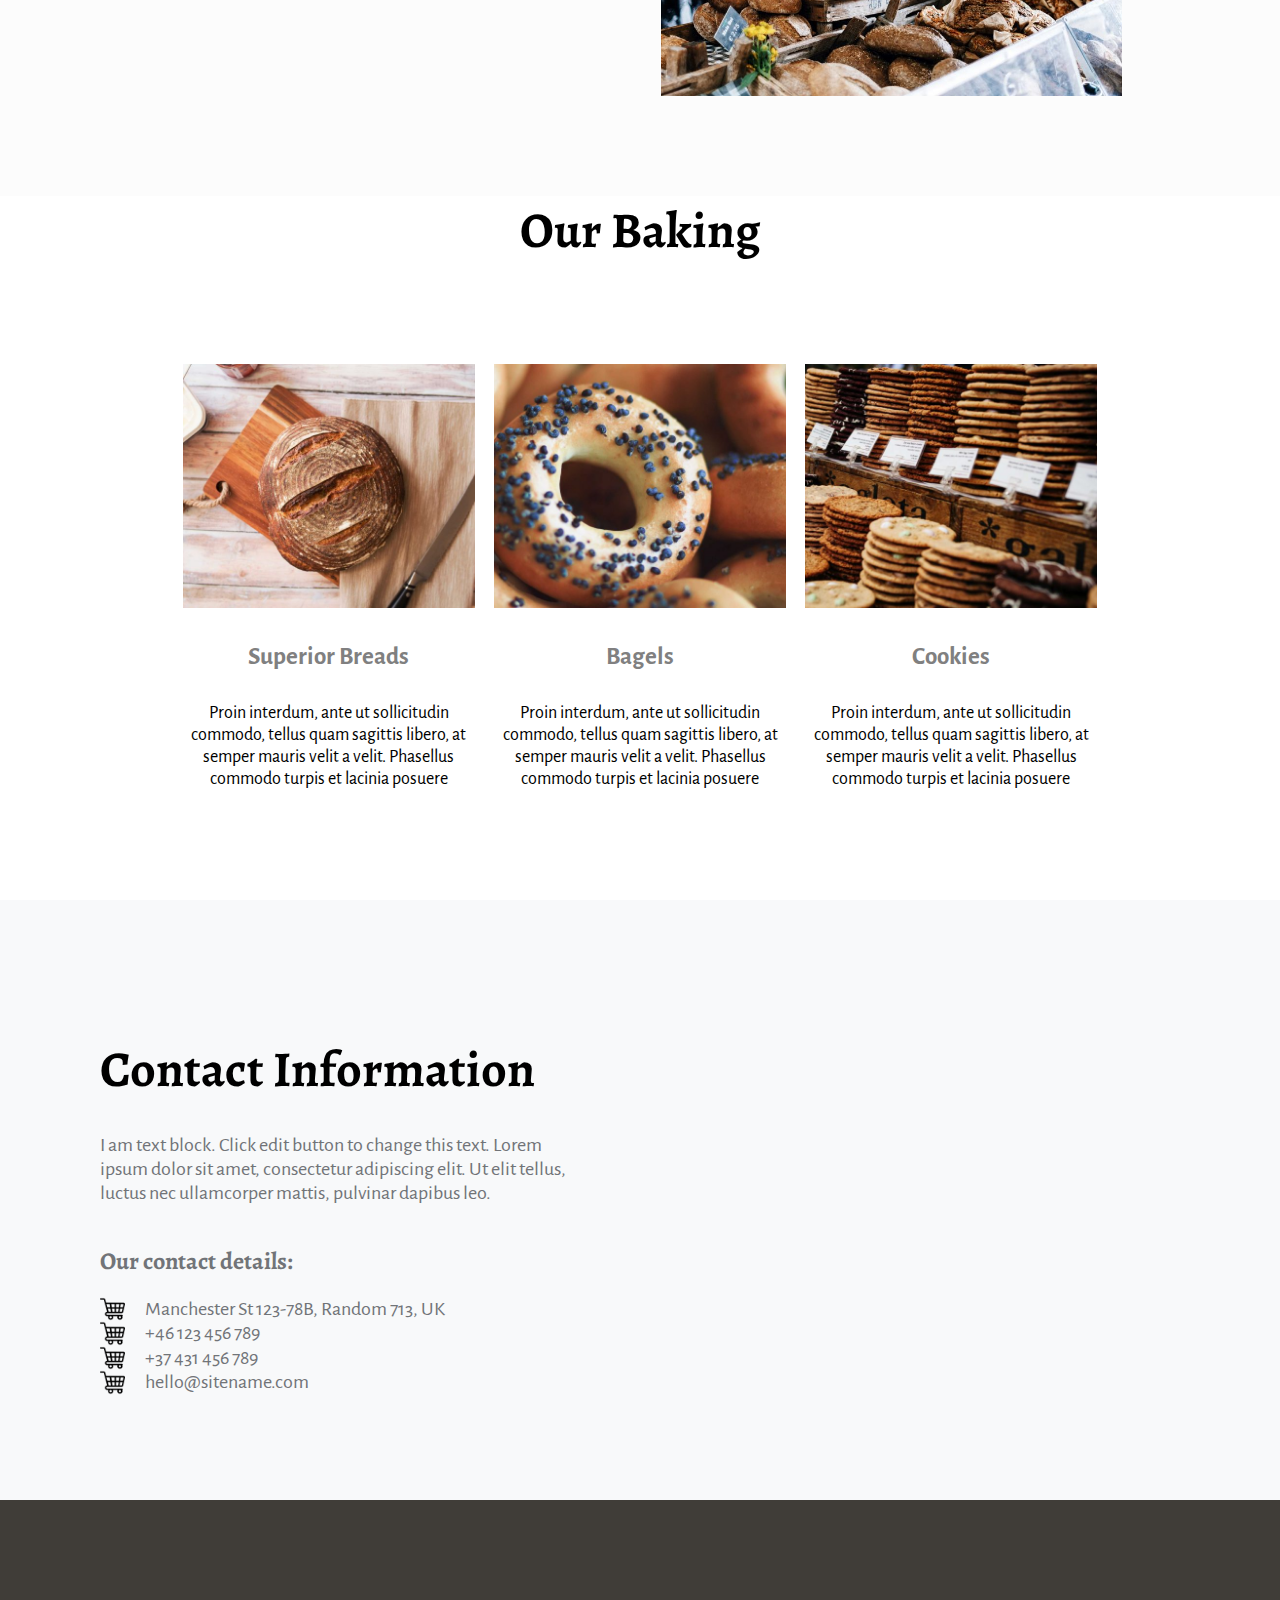
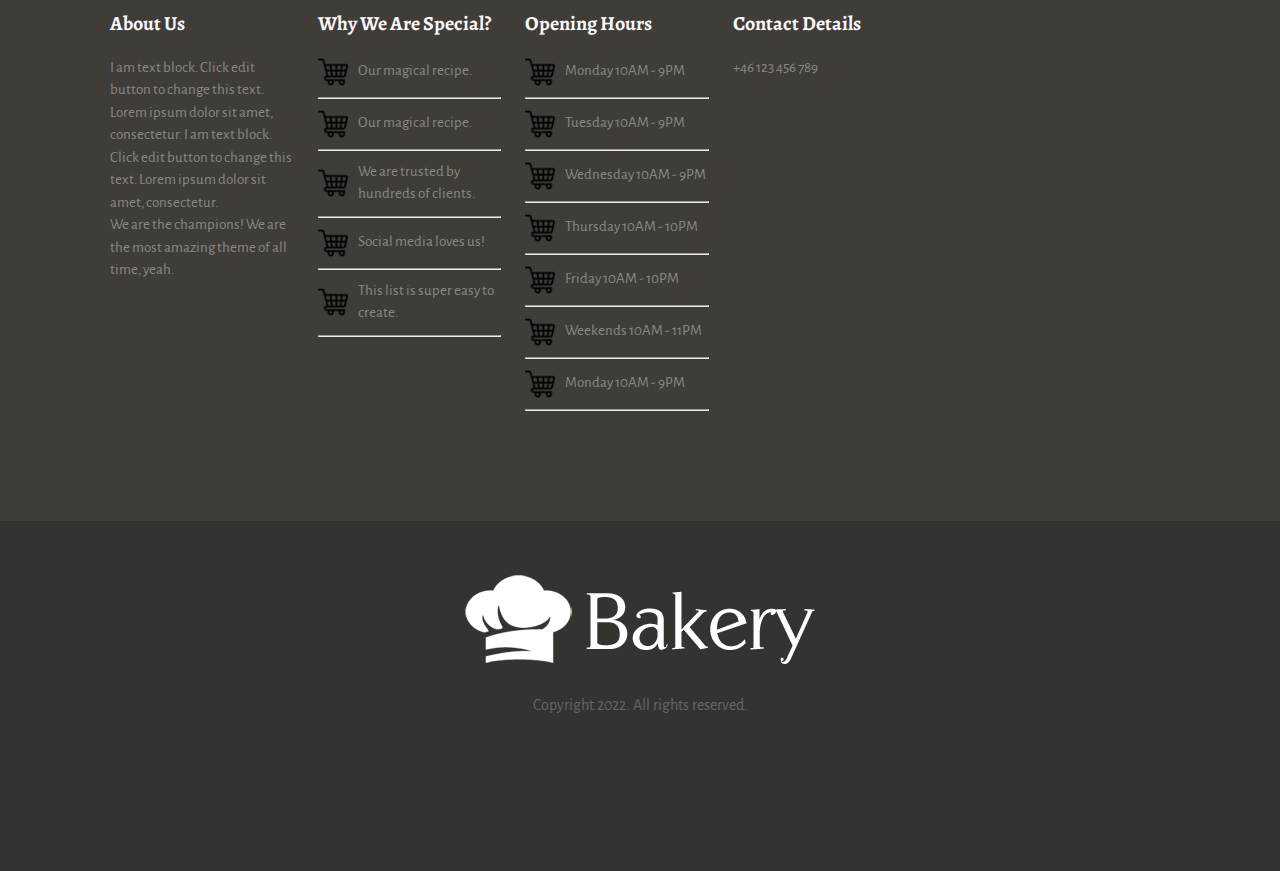
==== commit 72757298: "edit some of the code" ====
--- a/Bakery-Site/index.html
+++ b/Bakery-Site/index.html
@@ -1,15 +1,16 @@
 <!DOCTYPE html>
-<html>
+<html lang="en">
     <head>
-        <meta charset="UTF-8">
-        <link rel="stylesheet" href="https://cdnjs.cloudflare.com/ajax/libs/font-awesome/6.5.2/css/all.min.css" integrity="sha512-SnH5WK+bZxgPHs44uWIX+LLJAJ9/2PkPKZ5QiAj6Ta86w+fsb2TkcmfRyVX3pBnMFcV7oQPJkl9QevSCWr3W6A==" crossorigin="anonymous" referrerpolicy="no-referrer" />
+        <meta charset="utf-8">
+        <meta http-equiv="X-UA-Compatible" content="IE=edge">
+        <title>Bakery website</title>
+        <meta name="description" content="">
+        <meta name="viewport" content="width=device-width, initial-scale=1">
         <link rel="preconnect" href="https://fonts.googleapis.com">
         <link rel="preconnect" href="https://fonts.gstatic.com" crossorigin>
-        <link href="https://fonts.googleapis.com/css2?family=Alegreya+Sans:ital,wght@0,100;0,300;0,400;0,500;0,700;0,800;0,900;1,100;1,300;1,400;1,500;1,700;1,800;1,900&family=Alegreya:ital,wght@0,400..900;1,400..900&display=swap" rel="stylesheet">
-        <link rel="preconnect" href="https://fonts.googleapis.com">
-        <link rel="preconnect" href="https://fonts.gstatic.com" crossorigin>
-        <link href="https://fonts.googleapis.com/css2?family=Alegreya:ital,wght@0,400..900;1,400..900&display=swap" rel="stylesheet">
-        <link rel="stylesheet" type="text/css" href="style.css">
+        <link href="https://fonts.googleapis.com/css2?family=Alegreya+Sans:wght@300;400;500;700;800;900&family=Alegreya:wght@400;500;600;700;800;900&display=swap" rel="stylesheet">
+
+        <link rel="stylesheet" href="style.css">
     </head>
     <body>
         
--- a/Bakery-Site/style.css
+++ b/Bakery-Site/style.css
@@ -0,0 +1,398 @@
+*{
+    margin: 0;
+    padding: 0;
+    scroll-margin-block-start: 110px;
+    scroll-margin-block-end: 110px;
+}
+html{
+    scroll-behavior: smooth;
+}
+p{
+    font-family: "Alegreya Sans", sans-serif;
+}
+h1,h2,h3,h5{
+    font-family: "Alegreya", serif;
+}
+
+.settings{
+    position: fixed;
+    top: 200px;
+    right: 0;
+    background-color: #f8f8f8;
+    padding: 7px;
+    border-top-left-radius: 5px;
+    border-bottom-left-radius: 5px;
+    z-index: 3;
+    height: 100px;
+    width: 50px;
+    overflow: hidden;
+}
+.settings img{
+    display: block;
+    width: 100%;
+    overflow-clip-margin: content-box;
+    overflow: clip;
+}
+
+.navbar {
+    background-color: 353330; 
+    height: 15%;
+    display: flex; 
+    justify-content: space-between; 
+    align-items: center; 
+    position: fixed;
+    width: 100%;
+    top: 0;
+    left: 0;
+}
+
+.navbar img {
+    height: 50%; 
+    margin-top: auto;
+    margin-bottom: auto;
+    margin-left: 50px;
+}
+
+.navbar ul {
+    list-style-type: none; 
+    margin: 0;
+    margin-right: 30px;
+    padding: 0;
+    display: flex; 
+}
+.navbar li {
+    margin-right: 20px; 
+}
+
+.navbar li a {
+    text-decoration: none; 
+    color: white; 
+    padding: 5px 10px; 
+    border-radius: 5px; 
+    font-size: large;
+    font-family: "Alegreya Sans", sans-serif;
+    font-weight: 500;
+}
+
+.navbar li a:hover {
+    color: #8F7854; 
+}
+
+.welcome{
+    margin-top: 150px;
+    margin-bottom: 100px;
+    display: block;
+    text-align: center;
+    justify-content: center;
+    align-items: center;
+}
+
+.welcome h3{
+    font-size: 30px;
+    margin-bottom: 40px;
+   
+}
+.welcome h1{
+    font-size: 70px;
+    margin: 30px;
+    font-family: "Alegreya", serif;
+}
+
+.welcome p,h3{
+    margin: 30px;
+    color: gray;
+    font-family: "Alegreya Sans", sans-serif;
+}
+
+.welcome p{
+    font-size: 20px;
+}
+
+.welcome button{
+    padding: 30px;
+    color: white;
+    font-size: large;
+    border-radius: 10px;
+    background-color: black;
+}
+.buttons{
+    display: inline-block;
+    align-items: center;
+    text-align: center;
+    width: 30%;
+}
+
+.welcome button:hover{
+    color: black;
+    background-color: white;
+}
+
+.parent{  
+    display: flex;
+    justify-content: center;
+    align-items: center;
+    background-color: #FCFCFC;
+    width: 100%;
+}
+.container1{   
+    padding: 100px;
+    display: flex;
+    align-items: center;
+    justify-content: space-between;
+    width:80%;
+    margin: auto;
+    font-family: "Alegreya", serif;
+}
+.container1 img{
+    left: 0;
+    margin-right: 30px;
+    width: 45%;
+}
+.divWhoWeAre{
+    flex: 1;
+
+}
+
+.divWhoWeAre_list{
+    display: flex;
+    align-items: center;
+}
+
+.divWhoWeAre_list img{
+    width: 5%;
+    margin-right: 10px;
+}
+.divWhoWeAre_list p {
+    font-size: 14px;
+    color: gray;
+    font-family: "Alegreya Sans", sans-serif;
+}
+.divWhoWeAre p {
+    font-size: 16px;
+    line-height: 1.5;
+    margin-bottom: 20px;
+    margin-top: 20px;
+    color: gray;
+    font-family: "Alegreya Sans", sans-serif;
+}
+.divWhoWeAre h2 {
+    font-size: 40px;
+    line-height: 1.5;
+}
+
+.outer{
+    display: block;
+    background-color: #353330;
+    text-align: center;
+    padding-top: 50px;
+    width: 100%;
+    height: 300px;
+}
+.outer p{
+    color: #636666;
+    margin-top: 25px;
+    margin-bottom: 10px;
+}
+.links{
+    display: flex;
+    justify-content: center;
+}
+.links a{
+    margin: 10px
+}
+
+.links a i{
+    font-size: 30px;
+    color: #8F754F;
+}
+
+
+
+.ourBaking{
+    scroll-margin-block-start: 200px;
+    scroll-margin-block-end: 200px;
+    width: 80%;
+    text-align: center;
+    margin: auto;
+}
+
+.ourBaking h2{
+    font-size: 50px;
+}
+
+.ourBaking p{
+    font-size: large;
+    font-family: "Alegreya Sans", sans-serif;
+    margin: 10px;
+}
+.container{
+    display: inline-block;
+    width: 30%;
+    margin-top: 100px;
+    margin-bottom: 100px;
+}
+
+.container img{
+    margin-top: 0px;
+    width: 95%;
+}
+
+.container h3{
+    font-size: 25px;
+}
+
+.outerContainer {
+    padding: 100px; 
+    background-color: #403D38; 
+}
+
+.about {
+    display: inline-block;
+    width: 17%;
+    vertical-align: top;
+    /* flex: 1 1 300px; */
+    padding: 10px;
+    margin: auto;
+}
+
+.about h2 {
+    color: #f8f8f8;
+    font-size: 20px;
+    margin-bottom: 20px;
+}
+
+.about p {
+    font-size: 15px;
+    line-height: 1.5;
+    color: #898885;
+}
+
+.options {
+    display: flex;
+    align-items: center;
+    margin-bottom: 10px;
+    margin-top: 10px;
+}
+
+.options img {
+    width: 30px;
+    margin-right: 10px;
+}
+
+.contactContainer{
+    display: flex;
+    align-items: center;
+    padding: 100px;
+    background-color: #F8F9FA;
+
+}
+
+.contacvtInformation{
+    display: inline-block;
+    width: 50%;
+}
+
+.contactDetails{
+    display: flex;
+    align-items: center;
+}
+
+.contactDetails img{
+    margin-right: 20px ;
+    width: 5%;
+}
+.contactDetails p{
+    display: inline;
+}
+
+.contactContainer iframe{
+    width: 50%;
+    height: 400px;
+    margin-left: 100px;
+    border: 0;
+    border-radius: 10px;
+}
+
+.contacvtInformation h3{
+    font-family: "Alegreya", serif;
+    color: black;
+    font-size: 50px;
+    margin-left: 0;
+}
+
+.contacvtInformation p{
+    font-size: 20px;
+    color: #717478;
+}
+
+.contacvtInformation h5{
+    font-size: 24px;
+    margin-bottom: 20px;
+    color: #717478;
+}
+
+/* Media Queries for responsiveness */
+@media (max-width: 1200px) {
+    .container1 {
+        flex-direction: column;
+        align-items: flex-start;
+    }
+
+    .container1 img {
+        width: 100%;
+        margin-bottom: 20px;
+    }
+
+    .divWhoWeAre_list img {
+        width: 10%;
+    }
+
+
+    .navbar ul {
+        flex-direction: column;
+        align-items: center;
+    }
+
+    .navbar img {
+        margin-left: 20px;
+    }
+
+    .welcome {
+        margin-top: 100px;
+        margin-bottom: 50px;
+    }
+
+    .welcome h1 {
+        font-size: 50px;
+    }
+
+    .container {
+        width: 45%;
+    }
+
+    .contactContainer {
+        flex-direction: column;
+        align-items: flex-start;
+    }
+
+    .contactContainer iframe {
+        width: 100%;
+        margin-left: 0;
+        margin-top: 20px;
+    }
+
+
+    .navbar {
+        flex-direction: column;
+        height: auto;
+    }
+
+    .navbar ul {
+        flex-direction: column;
+        margin-right: 0;
+    }
+
+    .container1 {
+        padding: 50px;
+    }
+}
